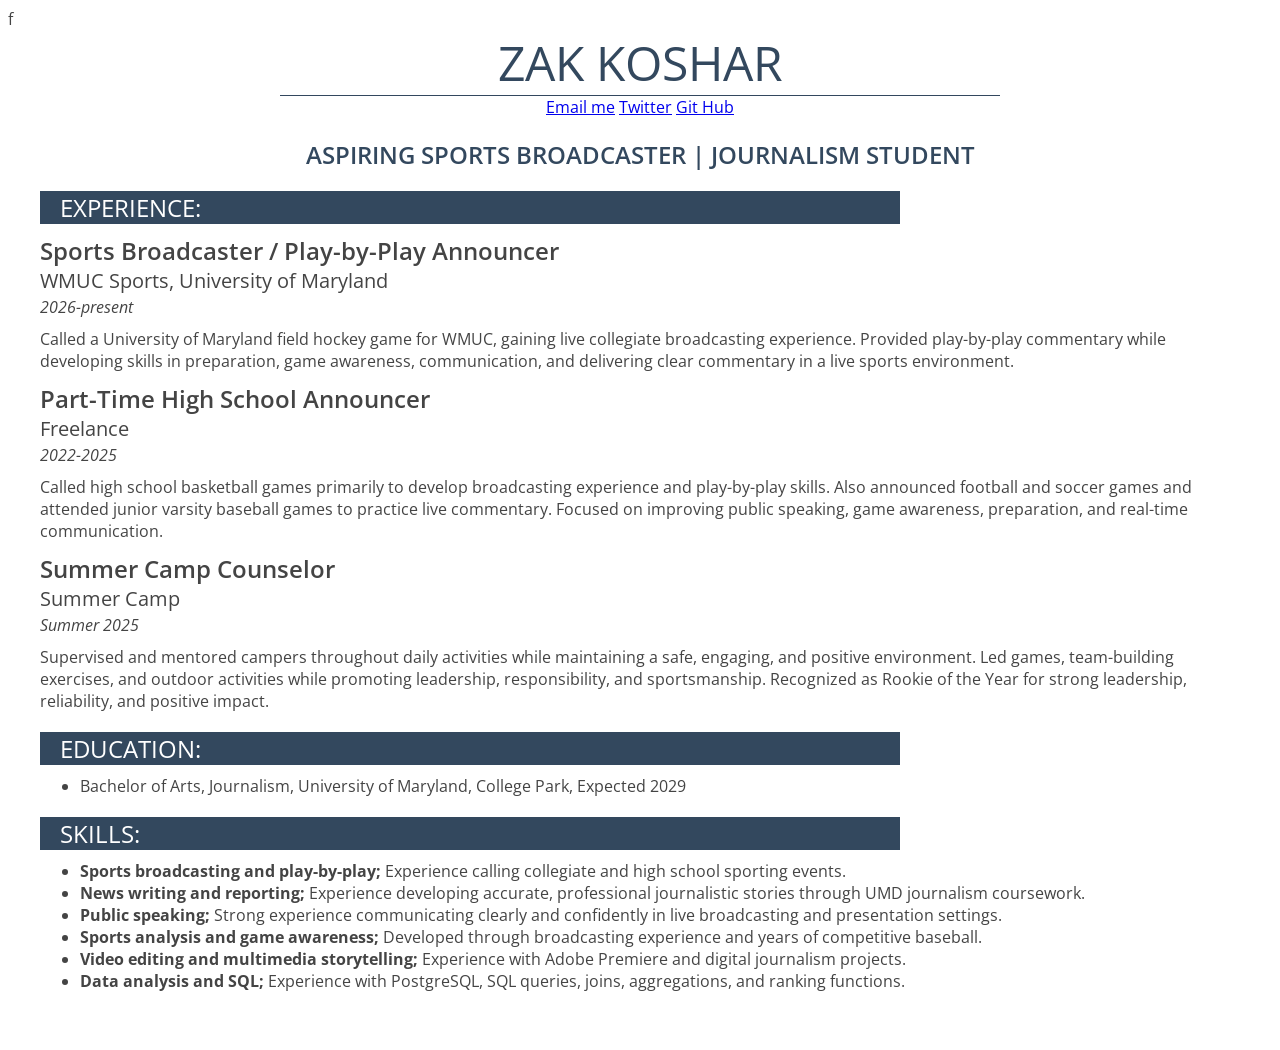
==== resume-project/index.html @ 72a3c5c0 "Add files via upload" ====
<!DOCTYPE html>
<html lang="en">

<head>
  <title>Zak Koshar's Resume</title>

  <link href="https://fonts.googleapis.com/css2?family=Open+Sans:ital,wght@0,400;0,600;1,400&display=swap" rel="stylesheet">
  <link rel="stylesheet" href="style.css">
</head>f

<body>
<!-- container around the whole document -->
<div id="container">

  <!-- name -->
  <div id="name">Zak Koshar</div>

  <!-- photo -->
  <!-- <img src="koshar.jpg" width="300px"> -->

  <!-- contact details -->
  <ul class="menu">
    <li><a href="mailto:zkoshar0725@gmail.com">Email me</a></li>
    <li><a href="https://x.com/ZakKoshar">Twitter</a></li>
    <li><a href="https://github.com/ZakKoshar/zkoshar-jour352">Git Hub</a></li>
  </ul>

  <!-- title -->
  <div id="title">Aspiring Sports Broadcaster | Journalism Student</div>

  <!-- experience section -->
  <div class="sectionheader">Experience:</div>

  <!-- first job -->
  <div class="jobtitle">Sports Broadcaster / Play-by-Play Announcer</div>
  <div class="organization">WMUC Sports, University of Maryland</div>
  <div class="date">2026-present</div>
  <p class="description">Called a University of Maryland field hockey game for WMUC, gaining live collegiate
  broadcasting experience. Provided play-by-play commentary while developing skills in
  preparation, game awareness, communication, and delivering clear commentary in a
  live sports environment.</p>

  <!-- second job -->
  <div class="jobtitle">Part-Time High School Announcer</div>
  <div class="organization">Freelance</div>
  <div class="date">2022-2025</div>
  <p class="description">Called high school basketball games primarily to develop broadcasting experience and
  play-by-play skills. Also announced football and soccer games and attended junior
  varsity baseball games to practice live commentary. Focused on improving public
  speaking, game awareness, preparation, and real-time communication.</p>

  <!-- third job -->
  <div class="jobtitle">Summer Camp Counselor</div>
  <div class="organization">Summer Camp</div>
  <div class="date">Summer 2025</div>
  <p class="description">Supervised and mentored campers throughout daily activities while maintaining a safe,
  engaging, and positive environment. Led games, team-building exercises, and outdoor
  activities while promoting leadership, responsibility, and sportsmanship. Recognized as
  Rookie of the Year for strong leadership, reliability, and positive impact.</p>

  <!-- education section -->
  <div class="sectionheader">Education:</div>
  <ul id="degrees">
    <li>Bachelor of Arts, Journalism, University of Maryland, College Park, Expected 2029</li>
  </ul>

  <!-- skills section -->
  <div class="sectionheader">Skills:</div>
  <ul id="do">
    <li><strong>Sports broadcasting and play-by-play;</strong> Experience calling collegiate and high
    school sporting events.</li>
    <li><strong>News writing and reporting;</strong> Experience developing accurate, professional
    journalistic stories through UMD journalism coursework.</li>
    <li><strong>Public speaking;</strong> Strong experience communicating clearly and confidently in live
    broadcasting and presentation settings.</li>
    <li><strong>Sports analysis and game awareness;</strong> Developed through broadcasting
    experience and years of competitive baseball.</li>
    <li><strong>Video editing and multimedia storytelling;</strong> Experience with Adobe Premiere and
    digital journalism projects.</li>
    <li><strong>Data analysis and SQL;</strong> Experience with PostgreSQL, SQL queries, joins,
    aggregations, and ranking functions.</li>
  </ul>

</div>

</body>
</html>
---- resume-project/style.css ----
/* styles for my resume */

/* default font for the whole page */
body {
  font-family: 'Open Sans', arial, sans-serif;
  font-display: swap;
  font-size: 1em;
  color: #444;
  font-weight: 400;
}

/* wrapper around the whole document */
#container {
  width: 100%;
  max-width: 1200px;
  margin: 0 auto;
  padding-bottom: 50px;
}

/* banner name at top */
#name {
  font-size: 3em;
  text-transform: uppercase;
  text-align: center;
  color: #33485e;
  border-bottom: 1px solid #33485e;
  width: 60%;
  min-width: 300px;
  margin: 0 auto;
}

/* contact info list at top */
.menu {
  margin: 0;
  padding: 0;
  text-align: center;
}

/* contact items sit side by side */
.menu li {
  display: inline;
}

/* title under the contact info */
#title {
  color: #33485e;
  text-transform: uppercase;
  font-size: 1.5em;
  font-weight: 600;
  text-align: center;
  margin: 20px 0 0 0;
}

/* section titles */
.sectionheader {
  font-size: 1.5em;
  text-transform: uppercase;
  background-color: #33485e;
  color: #fff;
  margin: 20px 0 10px 0;
  width: 70%;
  min-width: 300px;
  padding-left: 20px;
}

/* job titles */
.jobtitle {
  font-size: 1.5em;
  font-weight: 600;
}

/* job organizations */
.organization {
  font-size: 1.25em;
}

/* job dates */
.date {
  font-size: 1em;
  font-style: italic;
  margin: 2px 0 0 0;
}

/* paragraph descriptions */
.description {
  margin: 10px 0;
}

/* education list */
#degrees {
  margin: 5px 0 0 0;
}

/* skills list */
#do {
  margin: 5px 0 0 0;
}

/* mission statement at top */
.top {
  width: 60%;
  min-width: 300px;
  margin: 0 auto 30px auto;
}
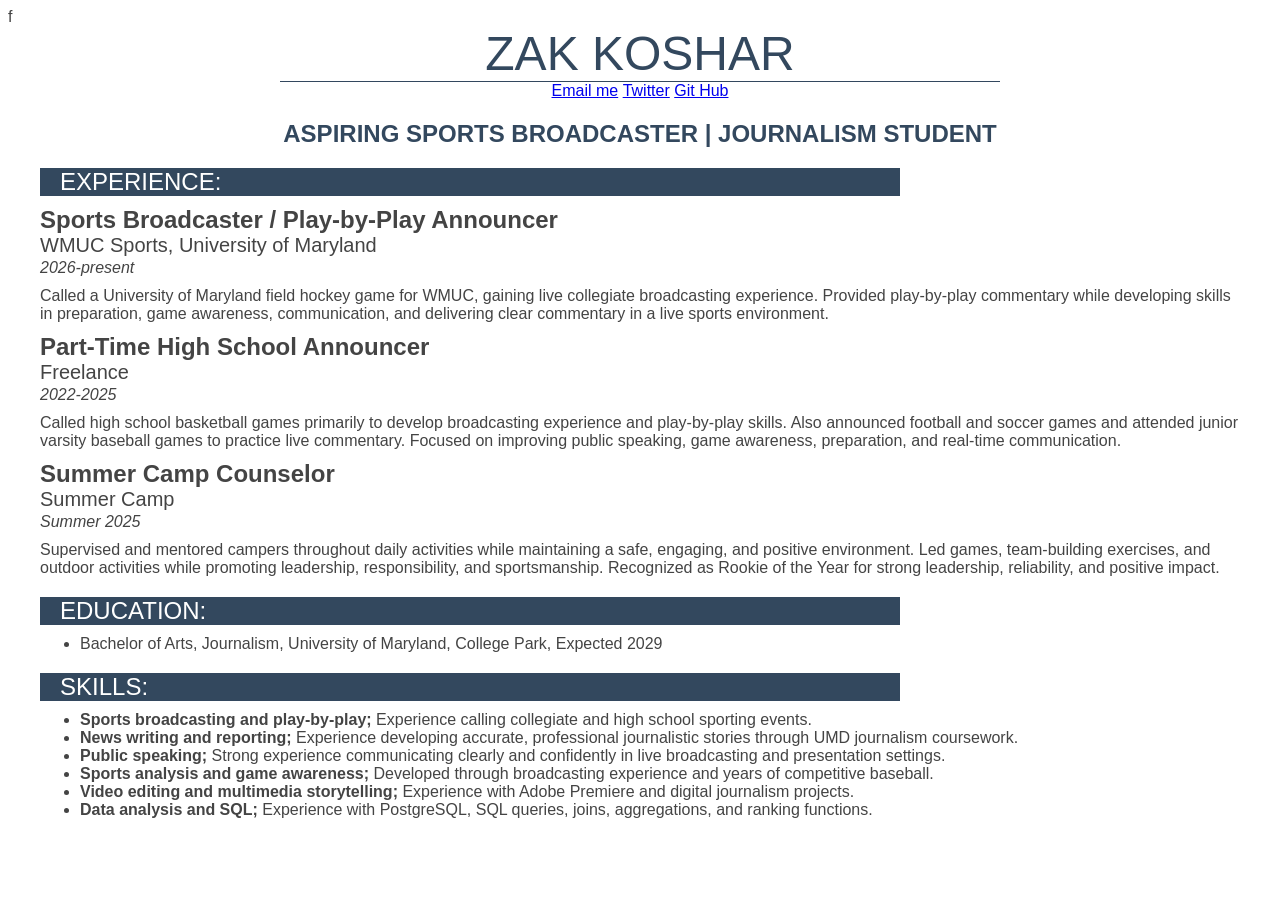
==== commit d1955965: "Correct Google Fonts link in index.html Fixed the link to the Google Fonts stylesheet." ====
--- a/resume-project/index.html
+++ b/resume-project/index.html
@@ -4,7 +4,7 @@
 <head>
   <title>Zak Koshar's Resume</title>
 
-  <link href="https://fonts.googleapis.com/css2?family=Open+Sans:ital,wght@0,400;0,600;1,400&display=swap" rel="stylesheet">
+  <link href="https://fonts. n nnn nm m googleapis.com/css2?family=Open+Sans:ital,wght@0,400;0,600;1,400&display=swap" rel="stylesheet">
   <link rel="stylesheet" href="style.css">
 </head>f
 
@@ -84,4 +84,4 @@
 </div>
 
 </body>
-</html>+</html>
